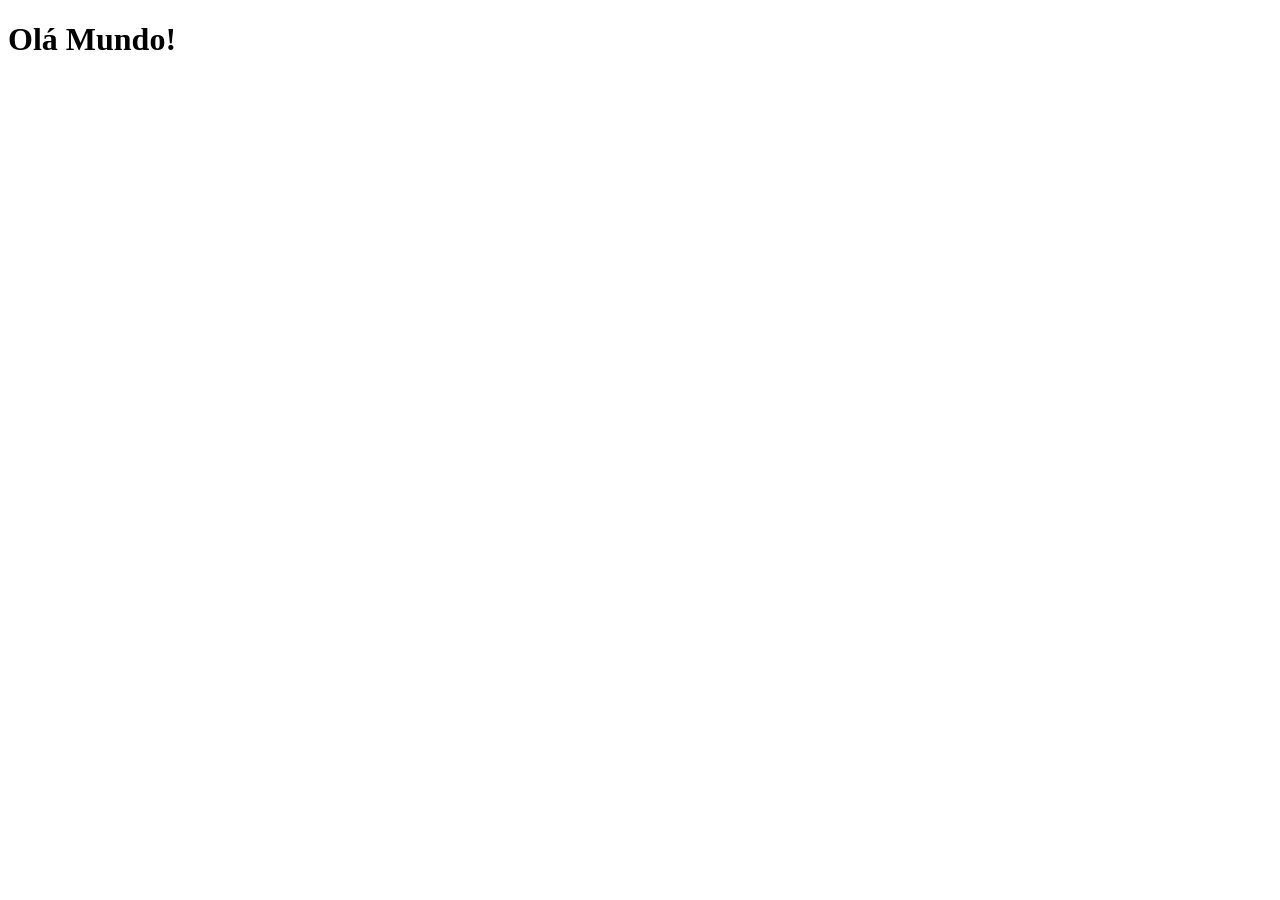
==== index.html @ 2c673826 "Criei o Projeto Social" ====
<!DOCTYPE html>
<html lang="pt-br">
<head>
    <meta charset="UTF-8">
    <meta name="viewport" content="width=device-width, initial-scale=1.0">
    <title>Projeto Redes Sociais</title>
    <link rel="shortcut icon" href="favicon.ico" type="image/x-icon">
</head>
<body>
    <h1>Olá Mundo!</h1>
</body>
</html>
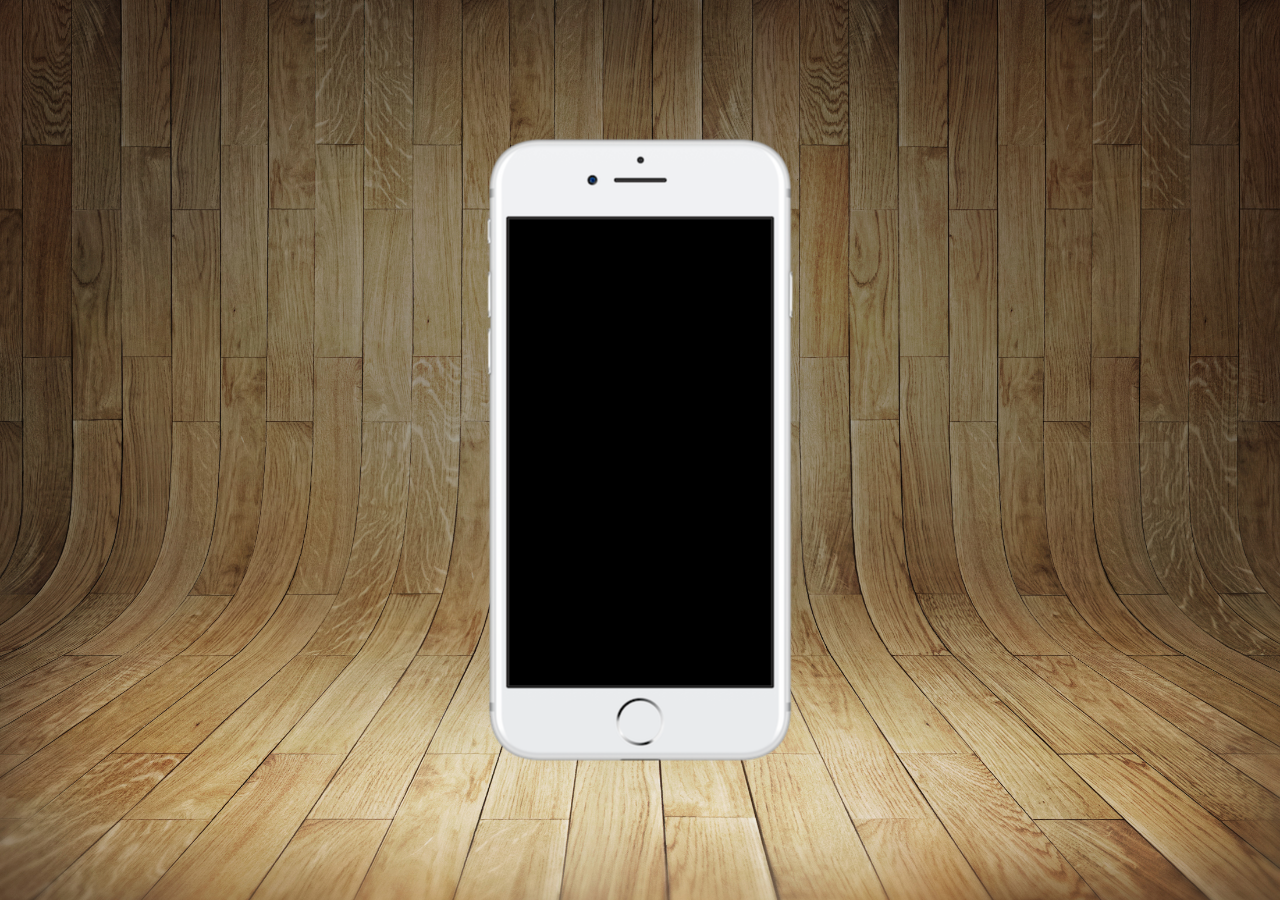
==== commit c352bd55: "Começo do Projeto Social" ====
--- a/index.html
+++ b/index.html
@@ -3,10 +3,18 @@
 <head>
     <meta charset="UTF-8">
     <meta name="viewport" content="width=device-width, initial-scale=1.0">
+    <link rel="stylesheet" href="estilos/style.css">
+    <link rel="shortcut icon" href="favicon.ico" type="image/x-icon">
     <title>Projeto Redes Sociais</title>
-    <link rel="shortcut icon" href="favicon.ico" type="image/x-icon">
 </head>
 <body>
-    <h1>Olá Mundo!</h1>
+    <main >
+        <section id="telefone">
+
+        </section>
+        <section id="redes-sociais">
+
+        </section>
+    </main>
 </body>
 </html>
--- a/estilos/style.css
+++ b/estilos/style.css
@@ -0,0 +1,36 @@
+@charset "UTF-8";
+
+* {
+    margin: 0;
+    padding: 0;
+    font-family: Arial, Helvetica, sans-serif;
+}
+
+html, body {
+    height: 100vh;
+    width: 100vw;
+    background-color: black;
+}
+
+body {
+    background: url(../imagens/fundo-madeira.jpg) no-repeat top center;
+    background-size: cover;
+    background-attachment: fixed;
+}
+
+main {
+    position: relative;
+    height: 100vh;
+}
+
+#telefone {
+    position: absolute;
+    top: 50%;
+    left: 50%;
+    transform: translate(-50%, -50%);
+    
+    height: 627px;
+    width: 311px;
+    background: url(../imagens/frame-iphone.png)
+    no-repeat;
+}
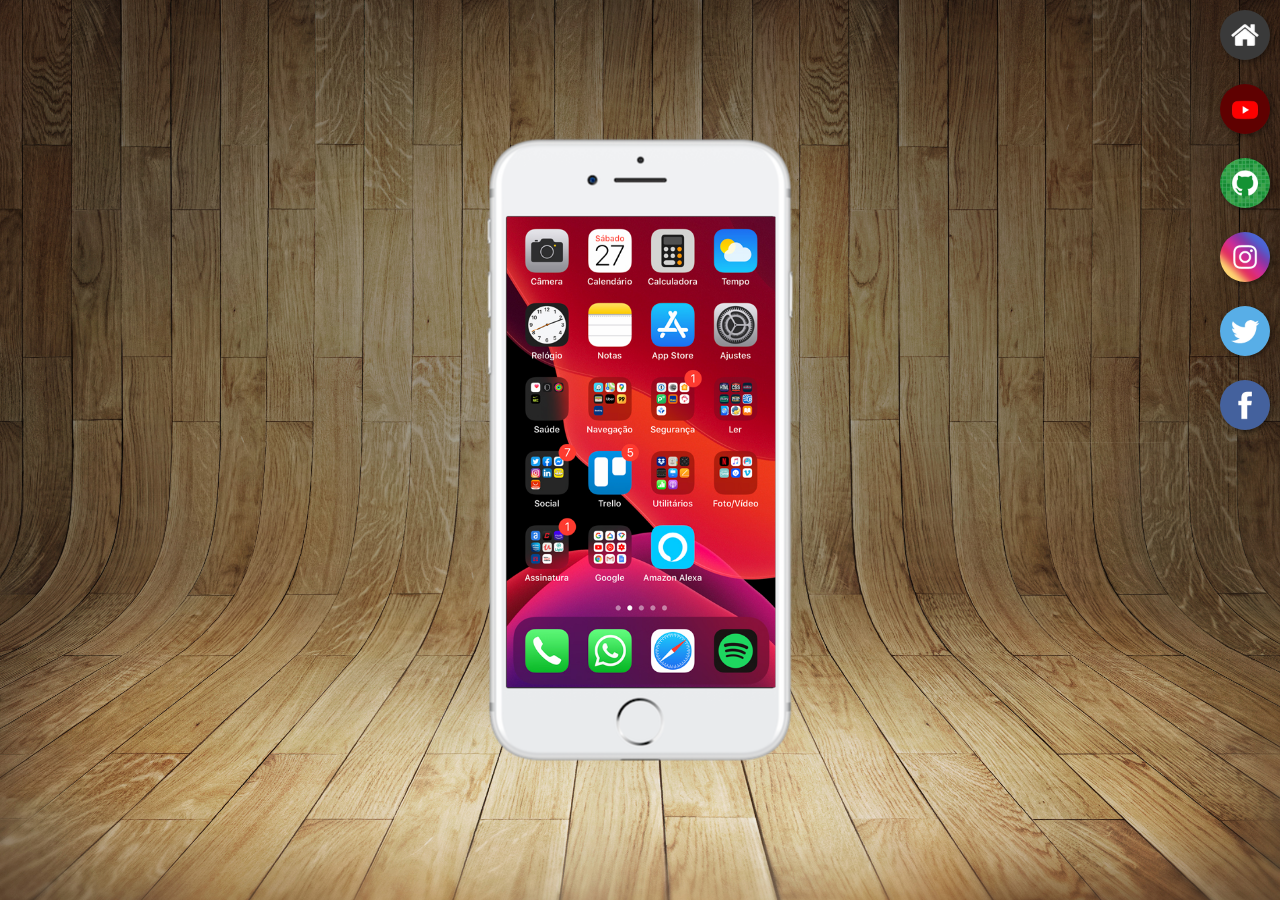
==== commit 962423eb: "Criei os botões da lateral certinho" ====
--- a/index.html
+++ b/index.html
@@ -10,10 +10,17 @@
 <body>
     <main >
         <section id="telefone">
-
+            <iframe src="home.html" name="tela" id="tela" frameborder="0">
+                Seu navegador não é compatível com isto.
+            </iframe>
         </section>
         <section id="redes-sociais">
-
+            <a href="#" target="tela"><img src="imagens/logo-home.jpg" alt="home"></a><br>
+            <a href="#" target="tela"><img src="imagens/logo-youtube.jpg" alt="youtube"></a><br>
+            <a href="#" target="tela"><img src="imagens/logo-github.jpg" alt="github"></a><br>
+            <a href="#" target="tela"><img src="imagens/logo-instagram.jpg" alt="instagram"></a><br>
+            <a href="#" target="tela"><img src="imagens/logo-twitter.jpg" alt="twitter"></a><br>
+            <a href="#" target="tela"><img src="imagens/logo-facebook.jpg" alt="facebook"></a>
         </section>
     </main>
 </body>
--- a/estilos/style.css
+++ b/estilos/style.css
@@ -33,4 +33,31 @@
     width: 311px;
     background: url(../imagens/frame-iphone.png)
     no-repeat;
+}
+
+iframe#tela {
+    position: relative;
+    top: 80px;
+    left: 22px;
+    width: 269px;
+    height: 471px;
+}
+
+section#redes-sociais {
+    text-align: right;
+}
+
+section#redes-sociais > a > img {
+    width: 50px;
+    margin: 10px;
+    border-radius: 50%;
+    box-shadow: 2px 2px 5px rgba(0, 0, 0, 0.400);
+    box-sizing: border-box;
+}
+
+section#redes-sociais > a > img:hover {
+    border: 2px solid rgba(255, 255, 255, 0.6);
+    transform: translate(-3px, -3px);
+    box-shadow: 5px 5px 10px rgba(0, 0, 0, 0.400);
+    transition: transform 0.4s;
 }
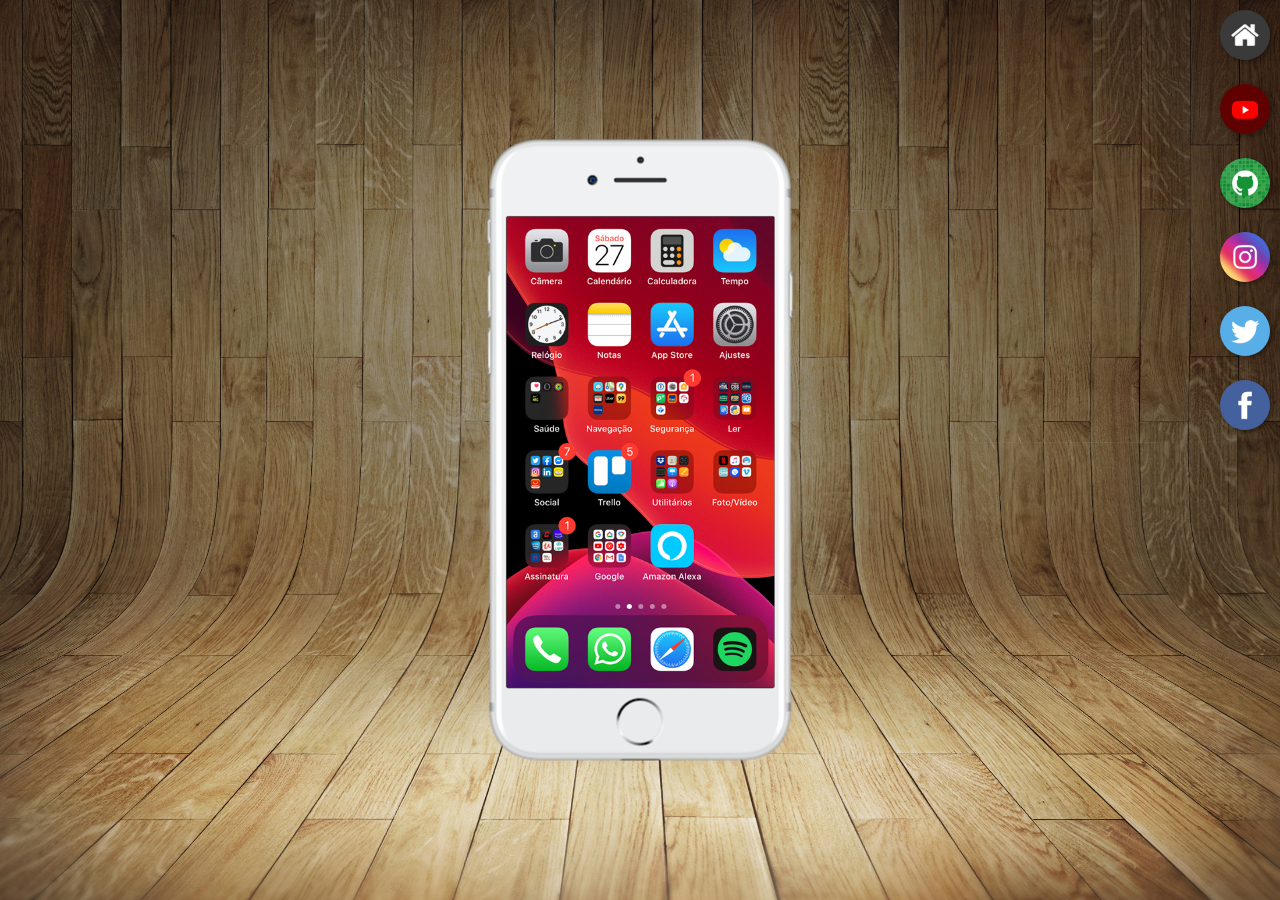
==== commit b4bd494c: "Finalização e Organização final do Projeto" ====
--- a/index.html
+++ b/index.html
@@ -10,17 +10,17 @@
 <body>
     <main >
         <section id="telefone">
-            <iframe src="home.html" name="tela" id="tela" frameborder="0">
+            <iframe src="sociais/home.html" name="tela" id="tela" frameborder="0">
                 Seu navegador não é compatível com isto.
             </iframe>
         </section>
         <section id="redes-sociais">
-            <a href="#" target="tela"><img src="imagens/logo-home.jpg" alt="home"></a><br>
-            <a href="#" target="tela"><img src="imagens/logo-youtube.jpg" alt="youtube"></a><br>
-            <a href="#" target="tela"><img src="imagens/logo-github.jpg" alt="github"></a><br>
-            <a href="#" target="tela"><img src="imagens/logo-instagram.jpg" alt="instagram"></a><br>
-            <a href="#" target="tela"><img src="imagens/logo-twitter.jpg" alt="twitter"></a><br>
-            <a href="#" target="tela"><img src="imagens/logo-facebook.jpg" alt="facebook"></a>
+            <a href="sociais/home.html" target="tela"><img src="imagens/logo-home.jpg" alt="home"></a><br>
+            <a href="sociais/youtube.html" target="tela"><img src="imagens/logo-youtube.jpg" alt="youtube"></a><br>
+            <a href="sociais/github.html" target="tela"><img src="imagens/logo-github.jpg" alt="github"></a><br>
+            <a href="sociais/instagram.html" target="tela"><img src="imagens/logo-instagram.jpg" alt="instagram"></a><br>
+            <a href="sociais/twitter.html" target="tela"><img src="imagens/logo-twitter.jpg" alt="twitter"></a><br>
+            <a href="sociais/facebook.html" target="tela"><img src="imagens/logo-facebook.jpg" alt="facebook"></a>
         </section>
     </main>
 </body>
--- a/estilos/style.css
+++ b/estilos/style.css
@@ -39,7 +39,7 @@
     position: relative;
     top: 80px;
     left: 22px;
-    width: 269px;
+    width: 268px;
     height: 471px;
 }
 
